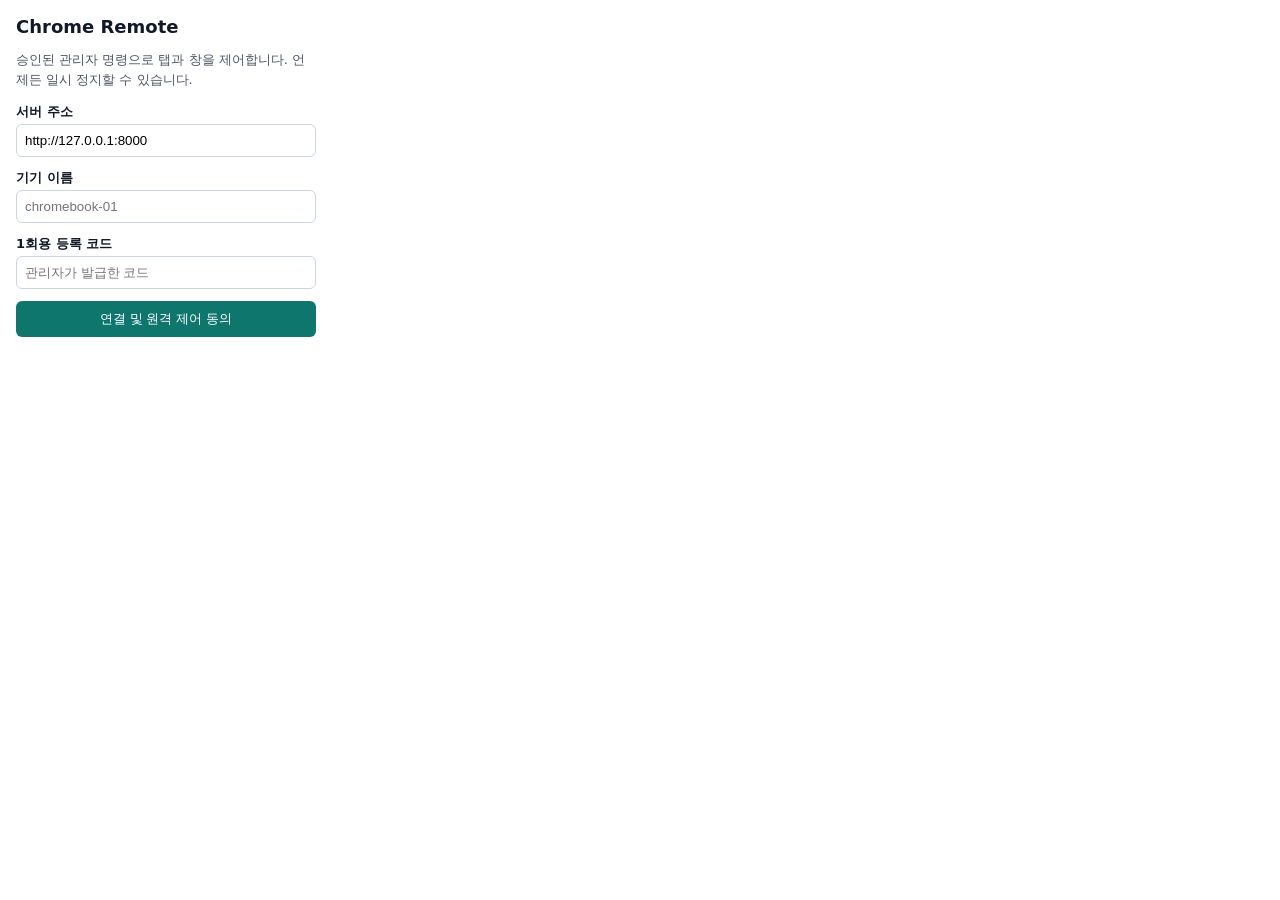
==== extension/popup.html @ 3d2d92f0 "feat: add opt-in per-device Chrome remote control server and extension" ====
<!doctype html>
<html lang="ko">
<head>
  <meta charset="utf-8" />
  <meta name="viewport" content="width=device-width, initial-scale=1" />
  <title>Chrome Remote</title>
  <style>
    body { font: 13px system-ui, sans-serif; width: 300px; padding: 16px; margin: 0; color: #111827; }
    h1 { font-size: 18px; margin: 0 0 6px; }
    p { color: #4b5563; line-height: 1.55; }
    label { display: block; margin: 12px 0 3px; font-weight: 600; }
    input { box-sizing: border-box; width: 100%; padding: 8px; border: 1px solid #cbd5e1; border-radius: 6px; }
    button { width: 100%; padding: 9px; margin-top: 12px; border: 0; border-radius: 6px; cursor: pointer; background: #0f766e; color: white; }
    button.secondary { background: #334155; }
    code { word-break: break-all; }
    #message { white-space: pre-wrap; }
  </style>
</head>
<body>
  <h1>Chrome Remote</h1>
  <p>승인된 관리자 명령으로 탭과 창을 제어합니다. 언제든 일시 정지할 수 있습니다.</p>
  <section id="pairSection">
    <label for="server">서버 주소</label>
    <input id="server" placeholder="https://api.example.com" value="http://127.0.0.1:8000" />
    <label for="name">기기 이름</label>
    <input id="name" maxlength="60" placeholder="chromebook-01" />
    <label for="code">1회용 등록 코드</label>
    <input id="code" placeholder="관리자가 발급한 코드" />
    <button id="pair">연결 및 원격 제어 동의</button>
  </section>
  <section id="pairedSection" hidden>
    <p><strong>등록된 기기:</strong> <code id="deviceId"></code></p>
    <button id="toggle"></button>
    <button id="forget" class="secondary">이 기기에서 등록 해제</button>
  </section>
  <p id="message" role="status"></p>
  <script src="popup.js"></script>
</body>
</html>
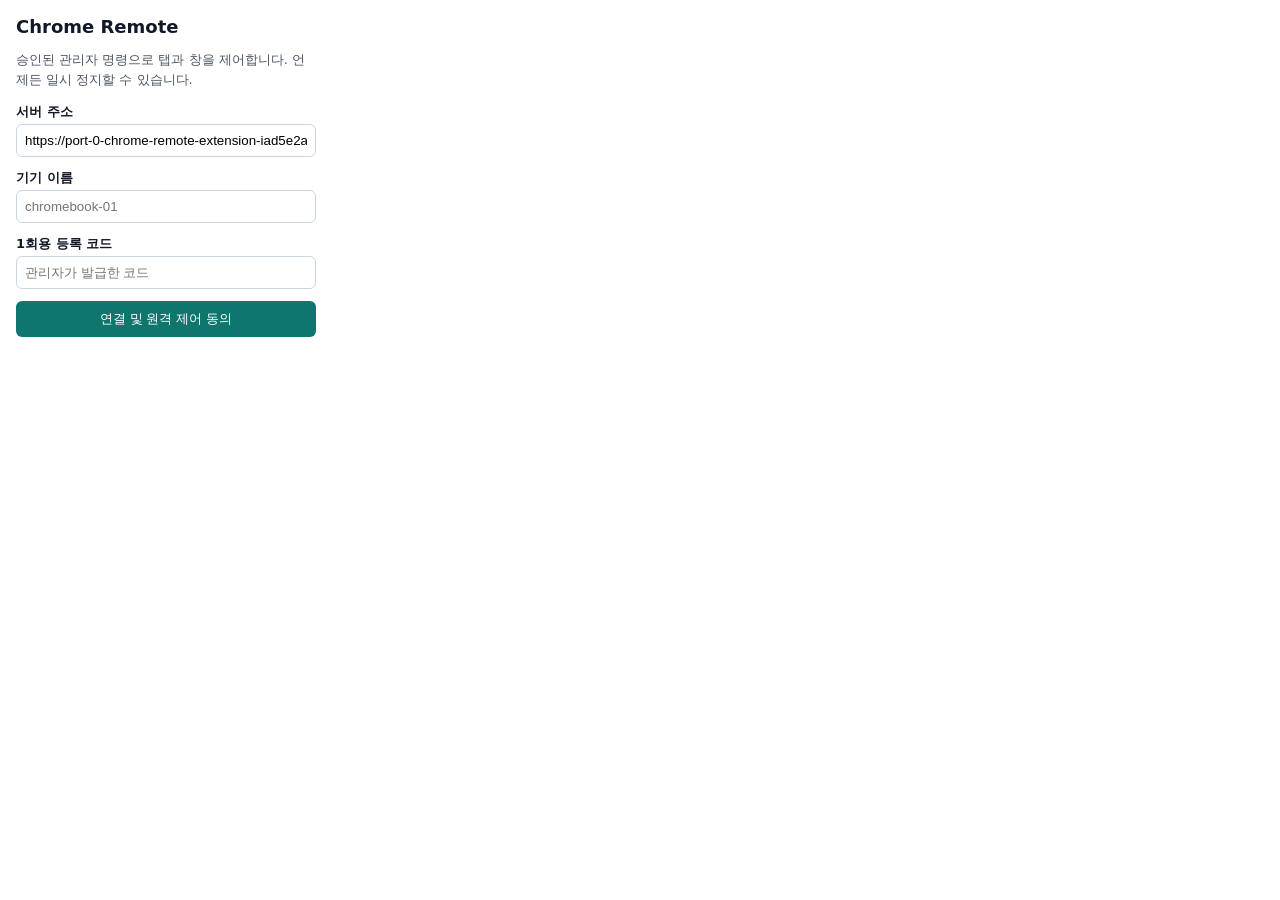
==== commit 6805c687: "feat: Cloudtype root web dashboard and collision-free numeric device IDs" ====
--- a/extension/popup.html
+++ b/extension/popup.html
@@ -21,7 +21,7 @@
   <p>승인된 관리자 명령으로 탭과 창을 제어합니다. 언제든 일시 정지할 수 있습니다.</p>
   <section id="pairSection">
     <label for="server">서버 주소</label>
-    <input id="server" placeholder="https://api.example.com" value="http://127.0.0.1:8000" />
+    <input id="server" placeholder="https://api.example.com" value="https://port-0-chrome-remote-extension-iad5e2alq4tgcen.sel4.cloudtype.app" />
     <label for="name">기기 이름</label>
     <input id="name" maxlength="60" placeholder="chromebook-01" />
     <label for="code">1회용 등록 코드</label>
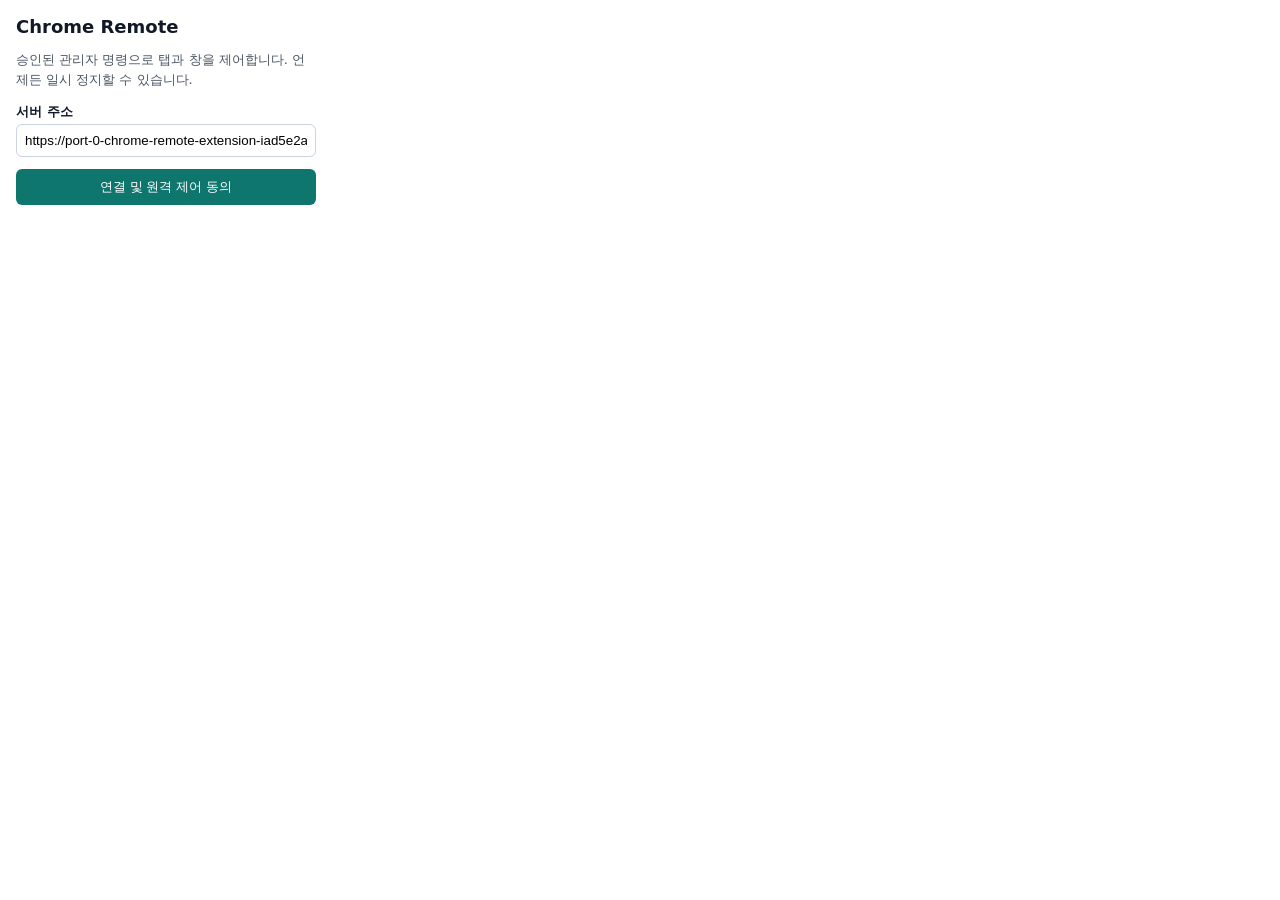
==== commit ea02764a: "feat: auto-register devices and drop admin password Remove the one-time pairing-code flow and the AD" ====
--- a/extension/popup.html
+++ b/extension/popup.html
@@ -22,10 +22,6 @@
   <section id="pairSection">
     <label for="server">서버 주소</label>
     <input id="server" placeholder="https://api.example.com" value="https://port-0-chrome-remote-extension-iad5e2alq4tgcen.sel4.cloudtype.app" />
-    <label for="name">기기 이름</label>
-    <input id="name" maxlength="60" placeholder="chromebook-01" />
-    <label for="code">1회용 등록 코드</label>
-    <input id="code" placeholder="관리자가 발급한 코드" />
     <button id="pair">연결 및 원격 제어 동의</button>
   </section>
   <section id="pairedSection" hidden>
